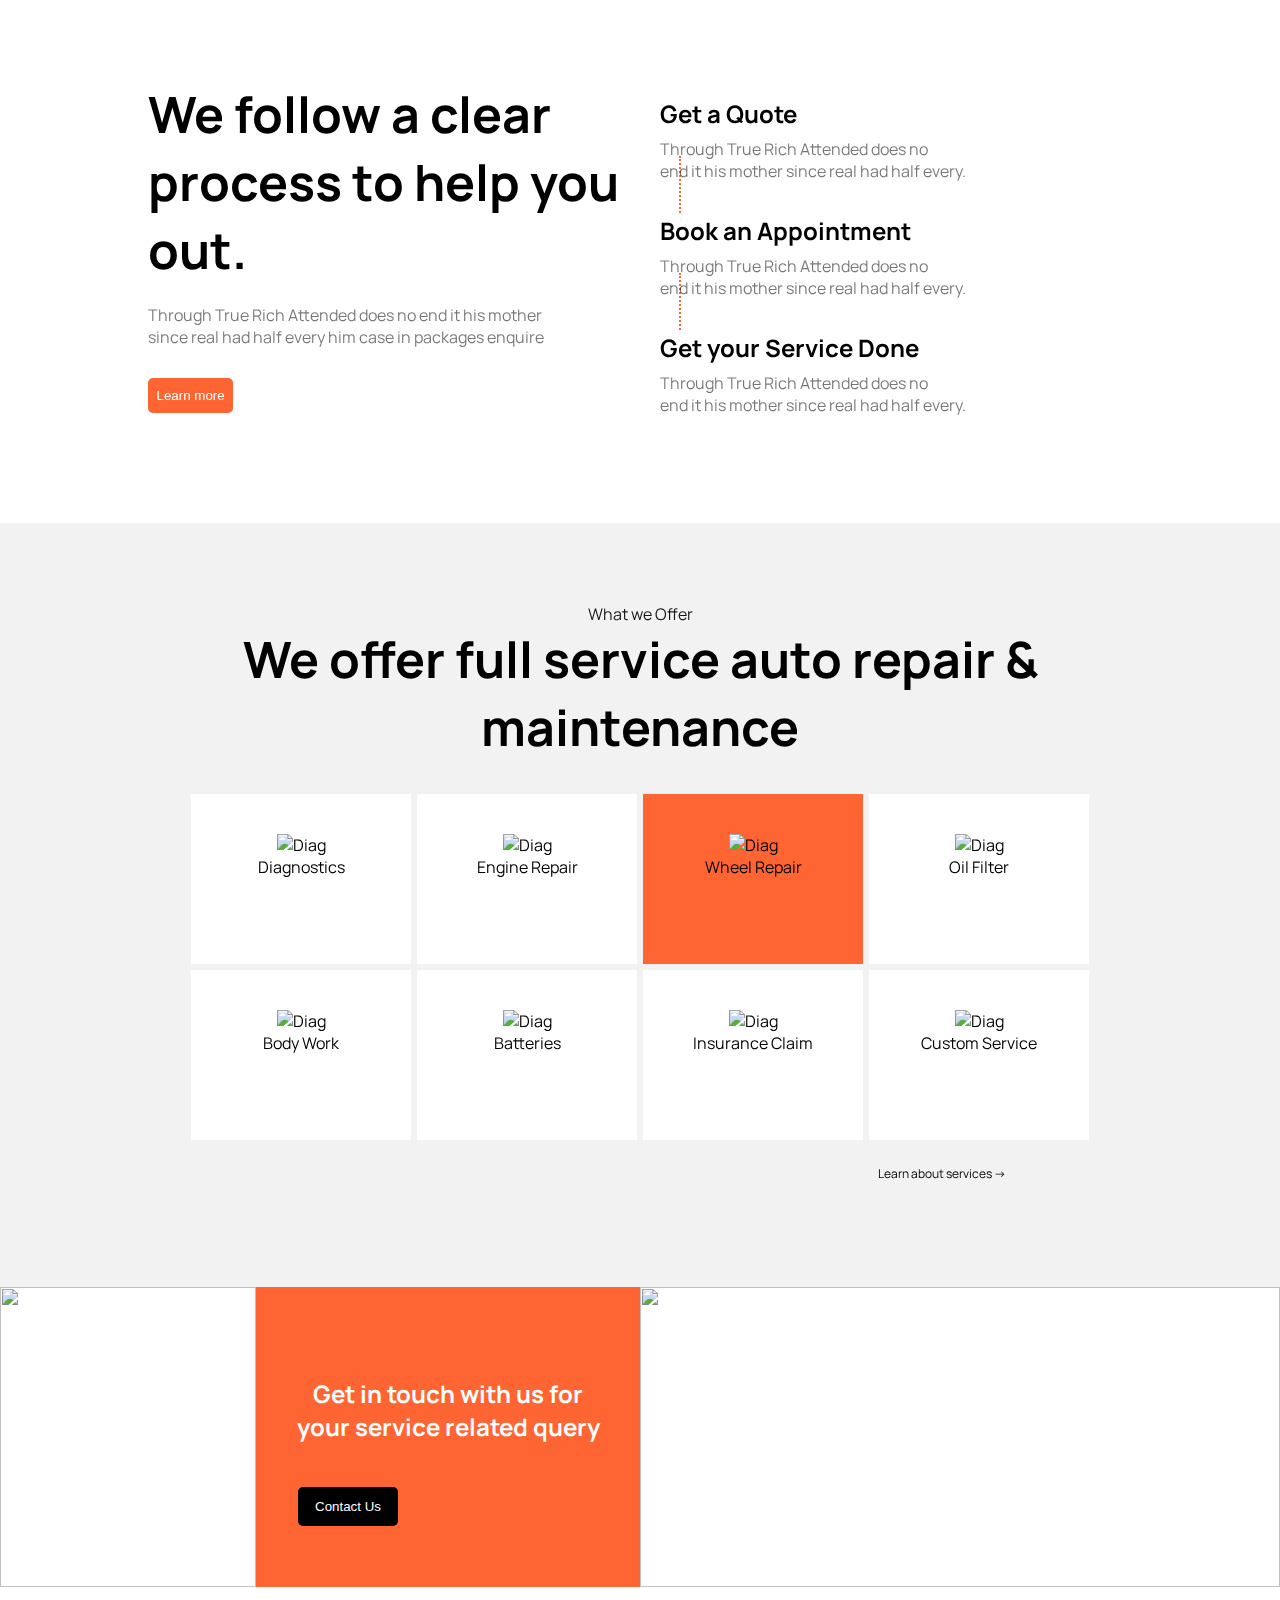
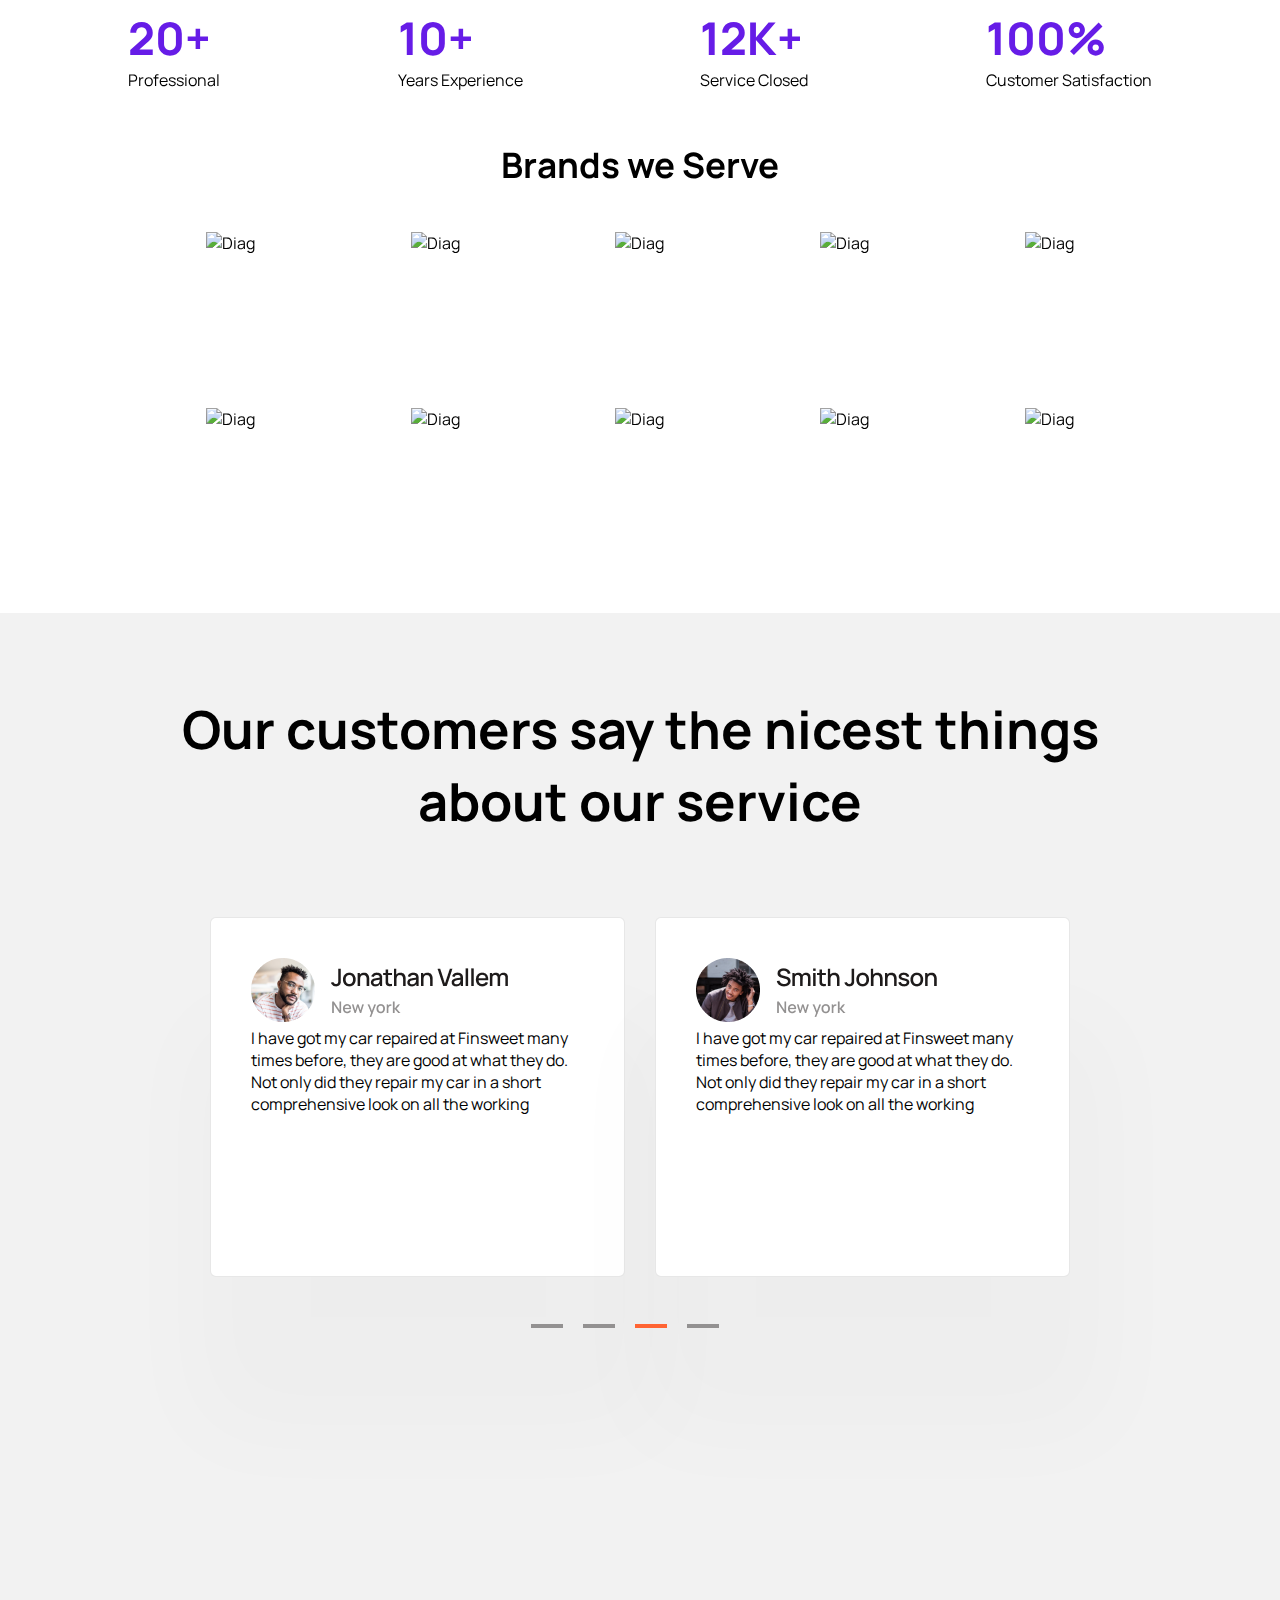
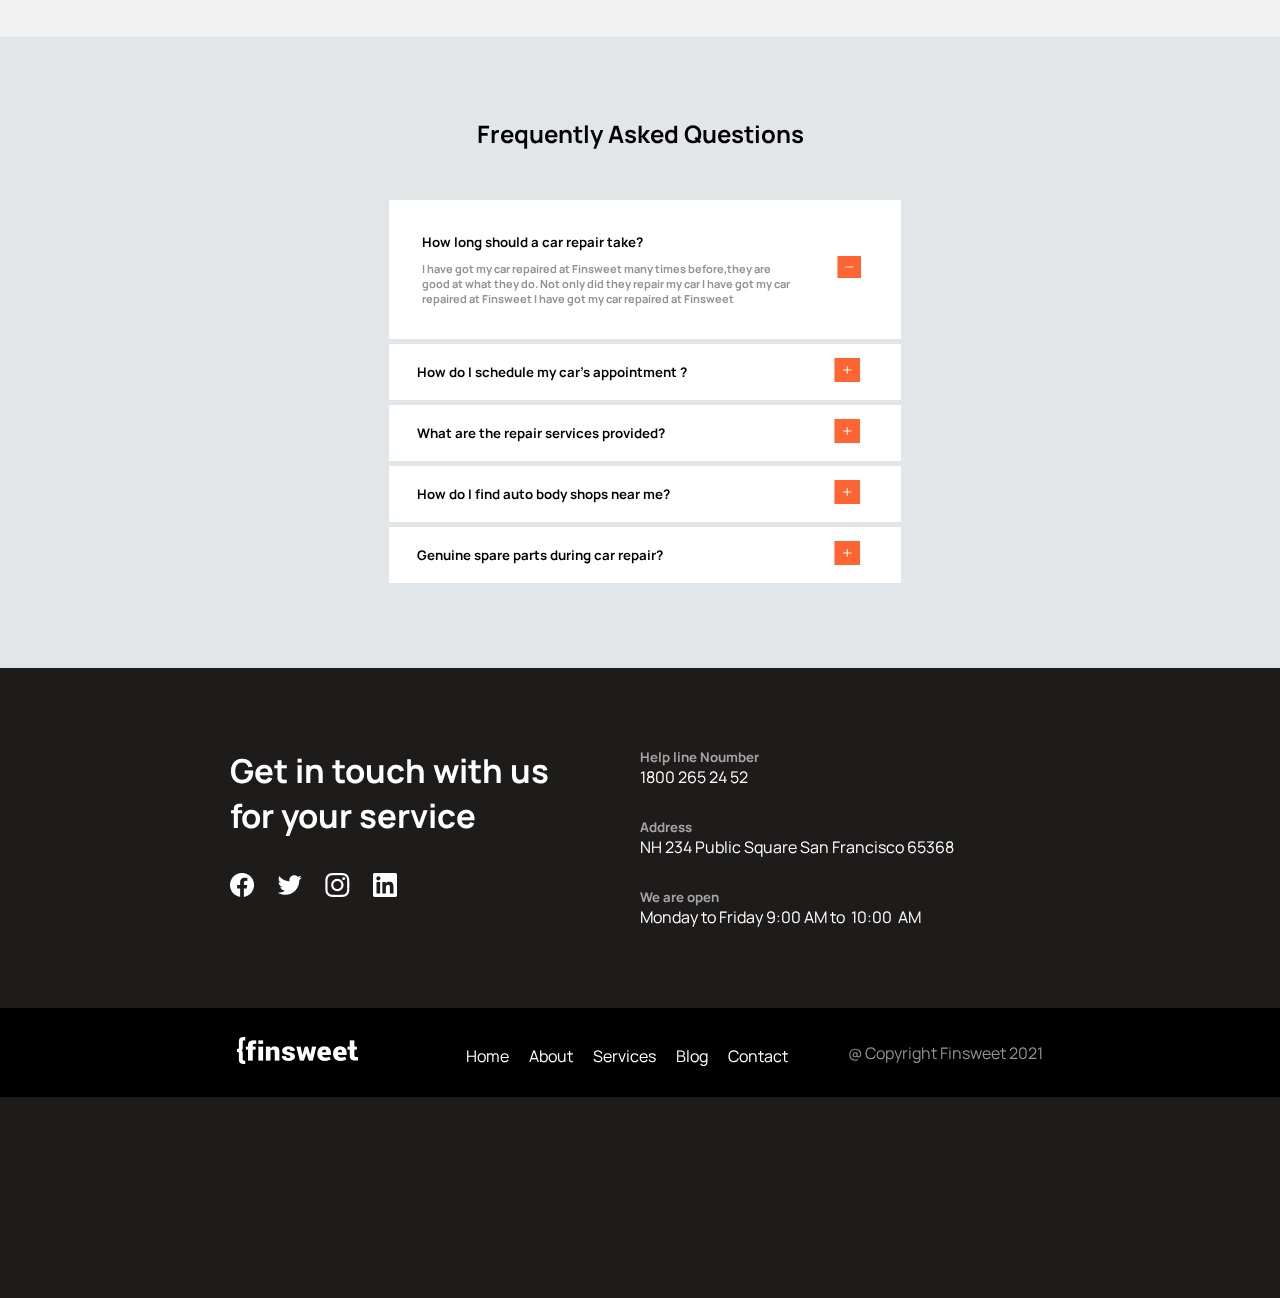
==== index.html @ bfa64a27 "ch:third commit" ====
<!DOCTYPE html>
<html lang="en">
<head>
    <meta charset="UTF-8">
    <meta http-equiv="X-UA-Compatible" content="IE=edge">
    <meta name="viewport" content="width=device-width, initial-scale=1.0">
    <link rel="stylesheet" href="css/style.css">
    <title>finSweet</title>
</head>
<body>

    <link rel="preconnect" href="https://fonts.googleapis.com">
<link rel="preconnect" href="https://fonts.gstatic.com" crossorigin>
<link href="https://fonts.googleapis.com/css2?family=Manrope:wght@700&display=swap" rel="stylesheet">
  
    <section id="service-section">
        <div class="container">
          <div class="flex">
            <div class="left2">
              <h4>We follow a clear <br>process to help you out.</h4>
              <p>Through True Rich Attended does no end it his mother<br> since real had half every him case in packages enquire</p>
                <button class="orange-btn">Learn more</button>
            </div>
          
            <div class="right2">
              <ul>
                <li>
                  <div class="flex">
                    <div class="img-sec2">
                      <img src="https://i.postimg.cc/bY1SJQwp/Circle.png" alt="">
                    </div>
                    <div class="txt2-sec">
                      <h2>Get a Quote</h2>
                      <p>Through True Rich Attended does no<br>end it his mother since real had half every.</p>
                    </div>
                   
                  </div>
                </li>
                <li>
                   <div class="vert"></div>
                  <div class="flex">
                     <div class="img-sec2">
                       <img src="https://i.postimg.cc/XJ8sRxYL/Circle-1.png" alt="">
                     </div>
                    <div class="txt2-sec">
                      <h2>Book an Appointment</h2>
                      <p>Through True Rich Attended does no<br> end it his mother since real had half every.</p>
                    </div>
                    
                  </div>
                </li>
                <li>
                  <div class="vert"></div>
                  <div class="flex">
                    <div class="img-sec2">
                      <img src="https://i.postimg.cc/qqpvRB00/Circle-2.png" alt="">
                    </div>
                    <div class="txt2-sec">
                      <h2>Get your Service Done</h2>
                      <p>Through True Rich Attended does no <br>end it his mother since real had half every.</p>
                    </div>
                  </div>
                </li>
              </ul>
              
            </div>
          </div>
        </div>
      </section>

      <section id="offer-section">
        <div class="container">
            <div class="left3">
                <p>What we Offer</p>
                <h2>We offer full service auto repair & maintenance</h2>
            </div>
            <div class="known">
                <div class="cont">
                    <div class="right4">
                        <img src="img/one.png" alt="Diag">
                        <p>Diagnostics</p>
                    </div>
                </div>
                <div class="cont">
                    <div class="right4">
                        <img src="img/two.png" alt="Diag">
                        <p>Engine Repair</p>
                    </div>
                </div>
                <div class="cont">
                    <div class="right3">
                        <img src="img/three.png" alt="Diag">
                        <p>Wheel Repair</p>
                    </div>
                </div>
                <div class="cont">
                    <div class="right4">
                        <img src="img/four.png" alt="Diag">
                        <p>Oil Filter</p>
                    </div>
                </div>

            </div>
            <div class="known">
                <div class="cont">
                    <div class="right4">
                        <img src="img/five.png" alt="Diag">
                        <p>Body Work</p>
                    </div>
                </div>
                <div class="cont">
                    <div class="right4">
                        <img src="img/six.png" alt="Diag">
                        <p>Batteries</p>
                    </div>
                </div>
                <div class="cont">
                    <div class="right4">
                        <img src="img/seven.png" alt="Diag">
                        <p>Insurance Claim</p>
                    </div>
                </div>
                <div class="cont">
                    <div class="right4">
                        <img src="img/eight.png" alt="Diag">
                        <p>Custom Service</p>
                    </div>
                </div>

            </div><br>
            <div class="ln">
                <p>Learn about services <span>&#8594;</span></p>
            </div>
        </div>
      </section>

      <section id="workshop">
          <div class="container1">
              <div class="autos">
                  <div  class="cars" style="width:20%;height:300px;">
                    <img src="img/car.png" alt="" style="float:left;width:100%;height:100%;object-fit:cover;">
                  </div> 
                  <div class="writ" style="width:30%;height:300px;">
                    <h2>Get in touch with us for<br> your service related query</h2><br><br>
                        <div>
                            <button class="blk-btn">Contact Us</button>
                        </div>
                </div>     
                  <div style="width:50%;height:300px;">
                    <img src="img/mech.png" alt="" style="float:left;width:100%;height:100%;object-fit:cover;">
                  </div> 
              </div>
          </div>
          <div class="container">
              <div class="flex2">
                  <div class="numbers">
                      <p class="kd">20+</p>
                      <p>Professional</p>
                  </div>
                  <div class="numbers">
                    <p class="kd">10+</p>
                    <p>Years Experience</p>
                </div>
                <div class="numbers">
                    <p class="kd"> 12K+</p>
                    <p>Service Closed</p>
                </div>
                <div class="numbers">
                    <p class="kd">100%</p>
                    <p>Customer Satisfaction</p>
                </div>
              </div>
          </div>
    </section>

    <section id="brands-section">
        <div class="container">
            <div class="txt6">
                <h3>Brands we Serve</h3>
            </div>
           
            <div class="known">
                <div class="cont">
                    <div class="right4">
                        <img src="img/oneN.png" alt="Diag">

                    </div>
                </div>
                <div class="cont">
                    <div class="right4">
                        <img src="img/twoN.png" alt="Diag">

                    </div>
                </div>
                <div class="cont">
                    <div class="right4">
                        <img src="img/threeN.png" alt="Diag">
     
                    </div>
                </div>
                <div class="cont">
                    <div class="right4">
                        <img src="img/fourN.png" alt="Diag">
  
                    </div>
                </div>
                <div class="cont">
                    <div class="right4">
                        <img src="img/fiveN.png" alt="Diag">

                    </div>
                </div>

            </div>
            <div class="known">
                <div class="cont">
                    <div class="right4">
                        <img src="img/oneN.png" alt="Diag">

                    </div>
                </div>
                <div class="cont">
                    <div class="right4">
                        <img src="img/twoN.png" alt="Diag">
  
                    </div>
                </div>
                <div class="cont">
                    <div class="right4">
                        <img src="img/threeN.png" alt="Diag">
                    </div>
                </div>
                <div class="cont">
                    <div class="right4">
                        <img src="img/fourN.png" alt="Diag">
                    </div>
                </div>

                <div class="cont">
                    <div class="right4">
                        <img src="img/fiveN.png" alt="Diag">
                    </div>
                </div>

            </div><br>
        </div>

    </section>

    <section id="review-section">
        <div class="container">
            <div class="text-sec">
                <h2>Our customers say the nicest things about our service</h2>
            </div>
            <div class="partition">
                <div class="flex">
                    <div class="left-part">
                        <div class="img-p">
                            <img src="img/Person.png" alt="">
                        </div>
                        <p>I have got my car repaired at Finsweet many times before, they are good at what they do. Not only did they repair my car in a short comprehensive look on all the working</p>

                    </div>
                    <div class="right-part">
                        <div class="img-pp">
                            <img src="img/Person-2.png" alt="">
                        </div>
                        <p>I have got my car repaired at Finsweet many times before, they are good at what they do. Not only did they repair my car in a short comprehensive look on all the working</p>

                    </div>
                </div>
                <div class="ln-p flex"> 
                    <ul class="flex">
                        <li>
                            <img src="img/Ln.png" alt="">
                        </li>
                        <li>
                            <img src="img/Ln.png" alt="">
                        </li>
                        <li>
                            <img src="img/Ln-O.png" alt="">
                        </li>
                        <li>
                            <img src="img/Ln.png" alt="">
                        </li>
                    </ul>
                </div>
            </div>
        </div>
    </section>

    <section id="FAQ-section">
        <div class="container">
            <div class="txt-cont">
                <h2>Frequently Asked Questions</h2>
            </div>
            <div class="fl">
                <div class="FAQ1 flex">
                    <div class="FAQ1-txt">
                        <h5>How long should a car repair take?</h5>
                        <h6 class="grey">I have got my car repaired at Finsweet many times before,they are<br> good at what they do. Not only did they repair my car I have got my car repaired at Finsweet I have got my car repaired at Finsweet</h6>
                    </div>
                    <div class="FAQ-logo">
                        <img src="img/O-minus.png" alt="">
                    </div>
                </div>
           <div class="FAQ2 flex">
                  <div class="FAQ1-txt">
                      <h5>How do I schedule my car's appointment ?</h5>
                  </div>
                  <div class="FAQ-logo">
                      <img src="img/O-plus.png" alt="">
                  </div>
               </div>
                  <div class="FAQ2 flex">
                      <div class="FAQ1-txt">
                      <h5>What are the repair services provided?</h5>
                  </div>
                      <div class="FAQ-logo">
                      <img src="img/O-plus.png" alt="">
                      </div>
                  </div>
                  <div class="FAQ2 flex">
                      <div class="FAQ1-txt">
                      <h5>How do I find auto body shops near me?</h5>
                  </div>
                  <div class="FAQ-logo">
                      <img src="img/O-plus.png" alt="">
                  </div>
                  </div>
                  <div class="FAQ2 flex">
                  <div class="FAQ1-txt">
                      <h5>Genuine spare parts during car repair?</h5>
                  </div>
                  <div class="FAQ-logo ">
                    <img src="img/O-plus.png" alt="">
                  </div>
              </div>
            </div>
        </div>
      </section>

    <section id="contact-section">
        <div class="container">
            <div class="flex">
                <div class="overal-contact">
                    <div class="left-contact">
                        <h3>Get in touch with us<br>for your  service</h3>
                        <div class="img-contact">
                            <img src="img/Social.png" alt="">
                        </div>

                    </div>
                    <div class="right-contact">
                        <div class="jus-right">
                            <div class="txt-right">
                                <h5 class="gy">Help line Noumber</h5>
                                <p>1800 265 24 52</p>
                            </div>
                            <div class="txt-right">
                                <h5 class="gy">Address</h5>
                                <p>NH 234   Public Square San Francisco  65368</p>
                            </div>
                            <div class="txt-right">
                                <h5 class="gy">We are open</h5>
                                <p>Monday to Friday 9:00 AM to  10:00  AM</p>
                            </div>
                        </div>
                    </div>
                </div>
            </div>    
        </div>
        <footer>
            <div class="containers">
              <div class="main-footer">
                <div class="nav-bar">
                  <img src="img/fin2.png" alt="finsweet">
                </div>
                <div class="list-bar">
                  <div class="list-order">
                    <ul>
                      <li>Home</li>
                       <li>About</li>
                       <li>Services</li>
                       <li>Blog</li>
                       <li>Contact</li>
                    </ul>
                  </div>
                  <div class="assistance">
                    <div class="logo-ass">
                      <p class="gs">@ Copyright Finsweet 2021</p>
                    </div>
                  </div>
                </div>
              </div>
            </div>
        </footer>
    </section>  
 
</body>
</html>
---- css/style.css ----
*{
  margin: 0;
  padding: 0;
  box-sizing: border-box;
}

.container{
  width:80%;
  margin: 0 auto;
}
body{
  font-family: 'Manrope', sans-serif;
}

.flex{
  display:flex; 
  flex-wrap: nowrap;
}

#service-section{
  padding: 80px 0;
}

.left2 h4{
  font-size:50px;
}

.left2 p {
  margin-top: 20px;
}
#service-section .left2, #service-section .right{
  width:45%;
  margin:0 auto;
}
.vert{
  border-left: 2px dotted #FF6433;
  height:57px;
  margin-top:-70px;
  margin-left:4%;
  margin-bottom:1px;
}
#service-section p{
  color:#1E1B1B;
  opacity: 0.6;
}

.txt2-sec{
  margin-right:100px;
}
.txt2-sec p{
  margin-bottom:27px;

}
 .txt2-sec h2{
  margin-bottom: 8px;
}

#service-section .img-sec2 img{
  width:50%;
}

#service-section .left2, #service-section .right2{
  width: 48%;
}

#service-section ul {
  list-style: none;
}

.orange-btn{
  padding: 10px 8px;
  background-color:#FF6433;
  border:1px;
  border-radius:5px;
  color:white;
  margin-top:30px;
}

/*Offer-section*/

#offer-section{
  background-color: #F2F2F2;
  padding: 80px 0;
}
#offer-section .left3{
  text-align: center;
}
#offer-section .left3 h2{
  font-size: 50px;
  margin-bottom:30px;
}
#offer-section .left3 p{
  opacity:0.9;
}

.known{
  display: flex;
  justify-content: center;
  flex-wrap:no-wrap;
}
.cont{
  background-color: white;
  width:220px;
  height:170px;
  margin: 3px;
}
.right4{
  text-align: center;
  padding: 40px;
}
.cont:hover{
  background-color:#FF6433;
}
.right3{
  text-align: center;
  padding: 40px;
  background-color: #FF6433;
  height:170px;
}
.ln{
  padding-left:750px;
  margin-bottom:25px;
  font-size: 12px;
}
span{
  width: 200px;;
}

/*Worshop*/
#workshop-section{
  background-color: #F2F2F2;;
}

.autos{
  display:flex;
}
.writ {
  justify-content: center;
  align-items: center;
  text-align: center;
  padding:80p 0x;
  background-color: #FF6433;
  color:white;
}
.writ h2{
  margin-top: 90px;
}

.blk-button{
  padding:23px 20px;
}

.blk-btn{
  padding:12px 17px;
  border:2px;
  border-radius: 5px;
  color:white;
  background-color: black;
  margin-right: 200px;
}

.flex2{
  display: flex;
  justify-content: space-between;
  align-items: center;
}

.kd{
  color:#661CE7;
  text-decoration: solid;
  font-size: 45px;
  font-weight: 750;
}
.numbers{
  margin-top: 20px;
}

/*Brands-section*/
#brands-section{
  padding:50px 0;
}
.txt6 h3{
  text-align: center;
  font-size: 35px;
}

/*Review-section*/
#review-section{
  padding: 80px 0;
  background: #F2F2F2;
  mix-blend-mode: multiply;
}

#review-section .partition{
  width: 100%;
  min-height: 80vh;
  padding: 80px 80px;
  
}

#review-section .left-part{
  width:48%;
  background: #FFFFFF;
  border: 1px solid rgba(172, 172, 172, 0.29);
  box-sizing: border-box;
  box-shadow: 11px 130px 100px 30px rgba(0, 0, 0, 0.02);
  border-radius: 6px;
  height:40vh;
  padding: 40px 40px;
  margin-right:30px;
}

#review-section .right-part{
  width:48%;
  background: #FFFFFF;
  border: 1px solid rgba(172, 172, 172, 0.29);
  box-sizing: border-box;
  box-shadow: 11px 130px 100px 30px rgba(0, 0, 0, 0.02);
  border-radius: 6px;
  height:40vh;
  padding: 40px 40px;
}

#review-section ul{
  list-style: none;
  margin-right:10px;
}

#review-section .text-sec{
  text-align: center;
  font-size:35px;
  font-weight:700;
}

#review-section .flex{
  justify-content: center;
}

#review-section .flex ul,li{
  margin-right: 10px;
  padding-top:17px;
}


/*FAQ*/
#FAQ-section{
  background: #E2E6E9;
  padding:80px 0;
}
#FAQ-section .container{
  width:40%;
  margin: 0 auto;
}

#FAQ-section .txt-cont{
  text-align: center;
  margin-bottom: 50px;
}
.FAQ1-txt h6{
  color: #939191;
  margin-top: 10px;
  font-size: 11px;
  margin-right: 8px;
}

#FAQ-section .FAQ1{
  width:100%;
  padding: 33px;
  margin:5px;
  background-color:white;
  justify-content: space-between;
  align-items: center;
}

#FAQ-section .FAQ1 .FAQ-logo img{
  width:78%;
}

#FAQ-section .FAQ2{
  width:100%;
  padding: 28px;
  text-align: center;
  margin:5px;
  background-color:white;
  height:5px;
}

#FAQ-section .FAQ2 .FAQ-logo img{
  width: 50%;
}

#FAQ-section .FAQ2{
  justify-content: space-between;
  align-items: center;
}

/* Contact-section*/

#contact-section{
  padding:80px 0;
  background-color: #1E1B1B;
  color:#FFFFFF;
  height: 70vh;
}

#contact-section .overal-contact{
  display:flex;
  justify-content:center;
  align-items: center;
  width:100%;
}

#contact-section .right-contact, #contact-section .left-contact{
  width:40%;
}

#contact-section .flex .overal-contact{
  justify-content: center;
  align-items:flex-start;
}

#contact-section .overal-contact .left-contact h3{
  font-size: 33px;
  margin-bottom:35px;
}

#contact-section .right-contact .jus-right .txt-right{
  margin-bottom: 30px;
}


#contact-section .right-contact .jus-right .txt-right .gy{
  color:#FFFFFF;
  opacity: 0.6;
}

.main-footer{
  display:flex;
  flex-wrap: nowrap;
  justify-content: center;
  align-items:center;
  padding: 20px 5px;
}

.list-bar{
  display:flex;
  align-items:center;
}

.list-order ul{
  display:flex;
  list-style:none;
  align-items: center;
  margin-bottom: 10px;
}

.list-order ul,li{
  margin-right:20px;
}

.assistance{
  display:flex;
  padding-left:20px;
}

#contact-section .nav-bar img{
  margin-right: 108px;
}

.assistance .gs{
  color:#939191;
}

 .main-footer{
  background: black;
  width:100% !important;

}

footer{
  margin-top: 50px;
}
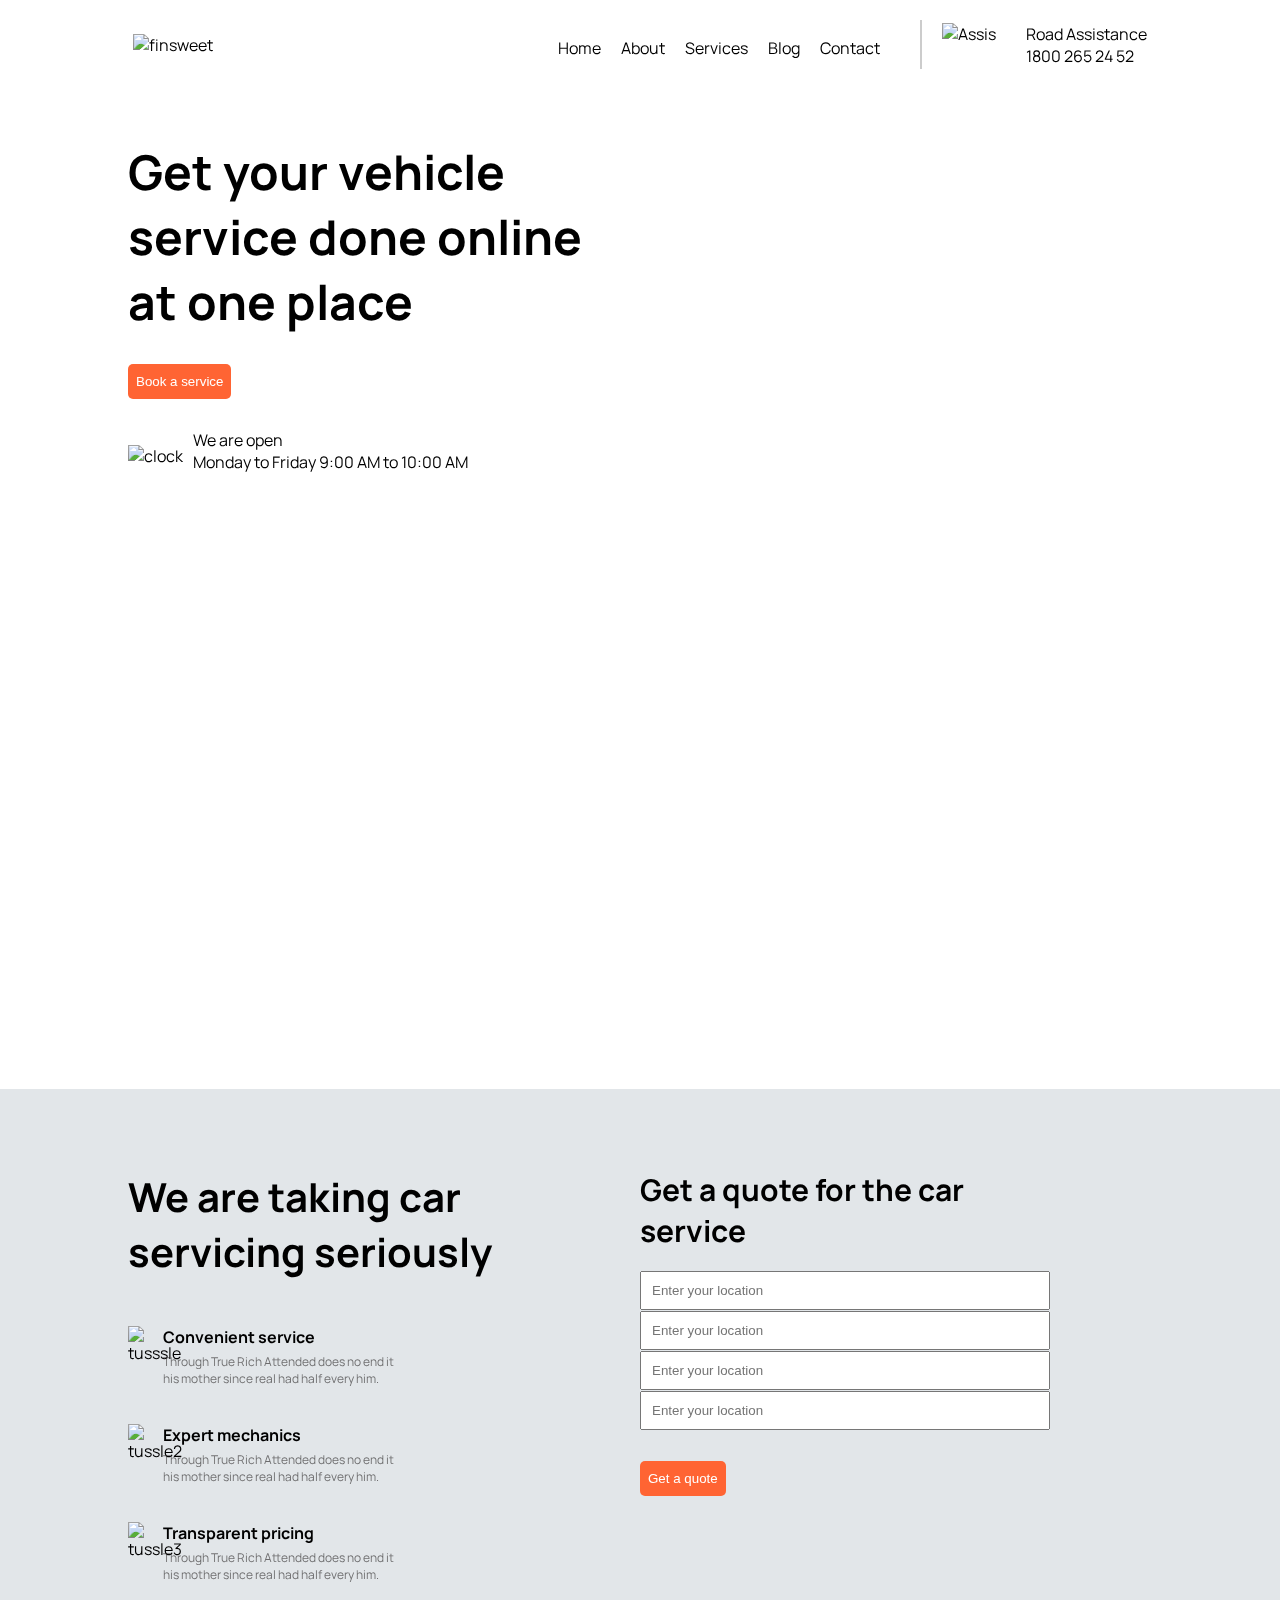
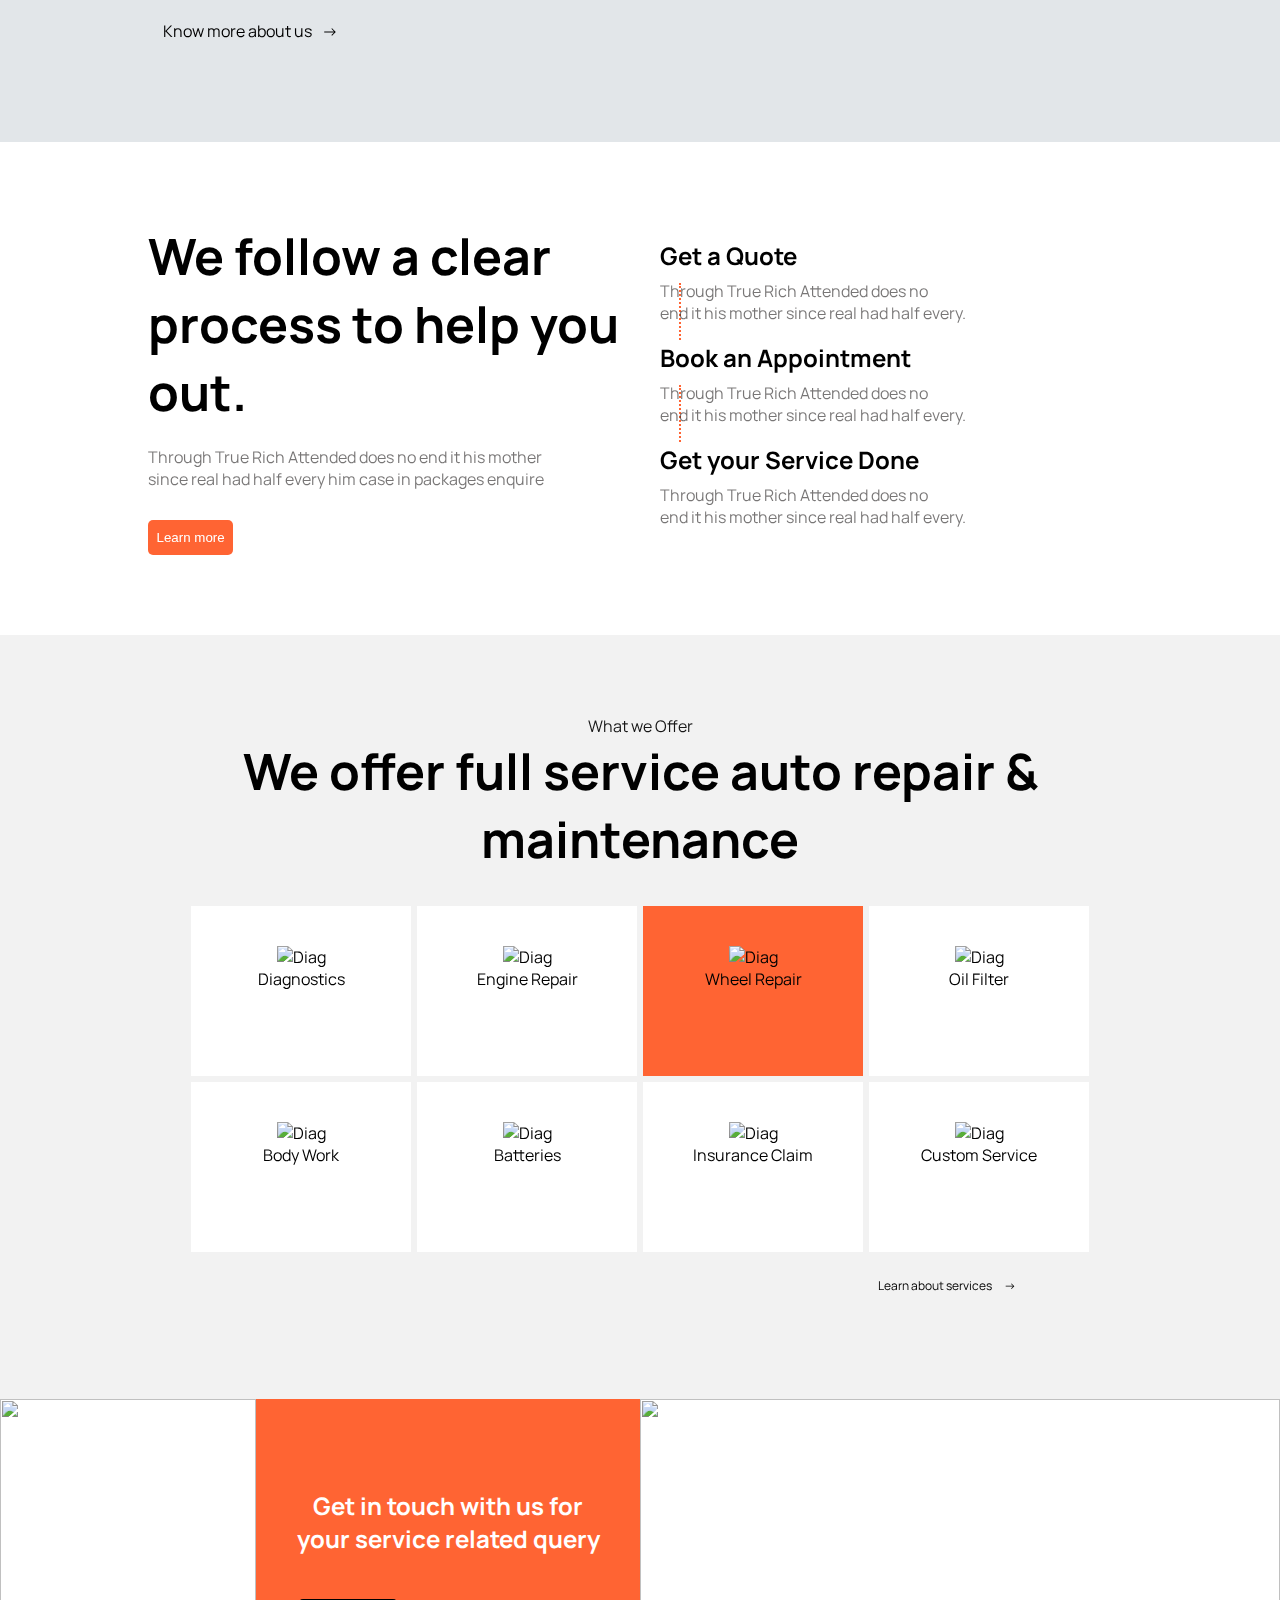
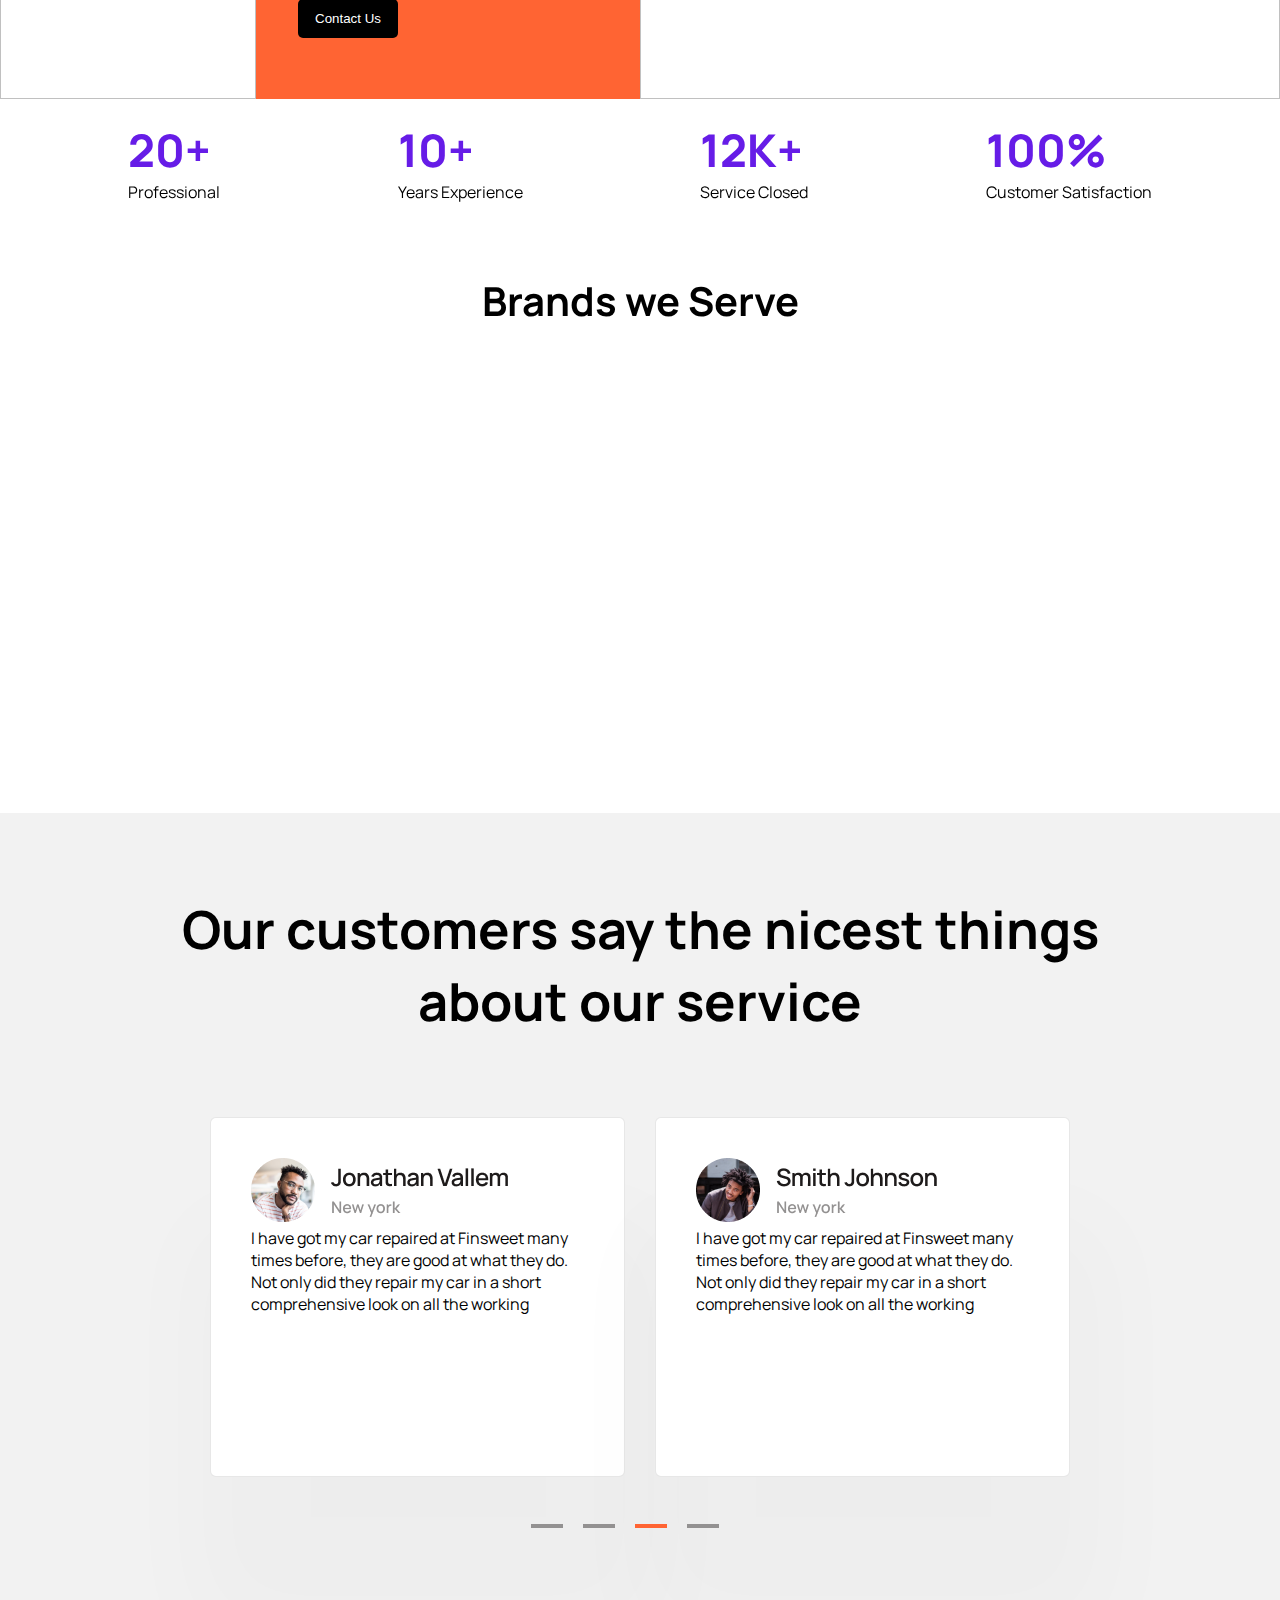
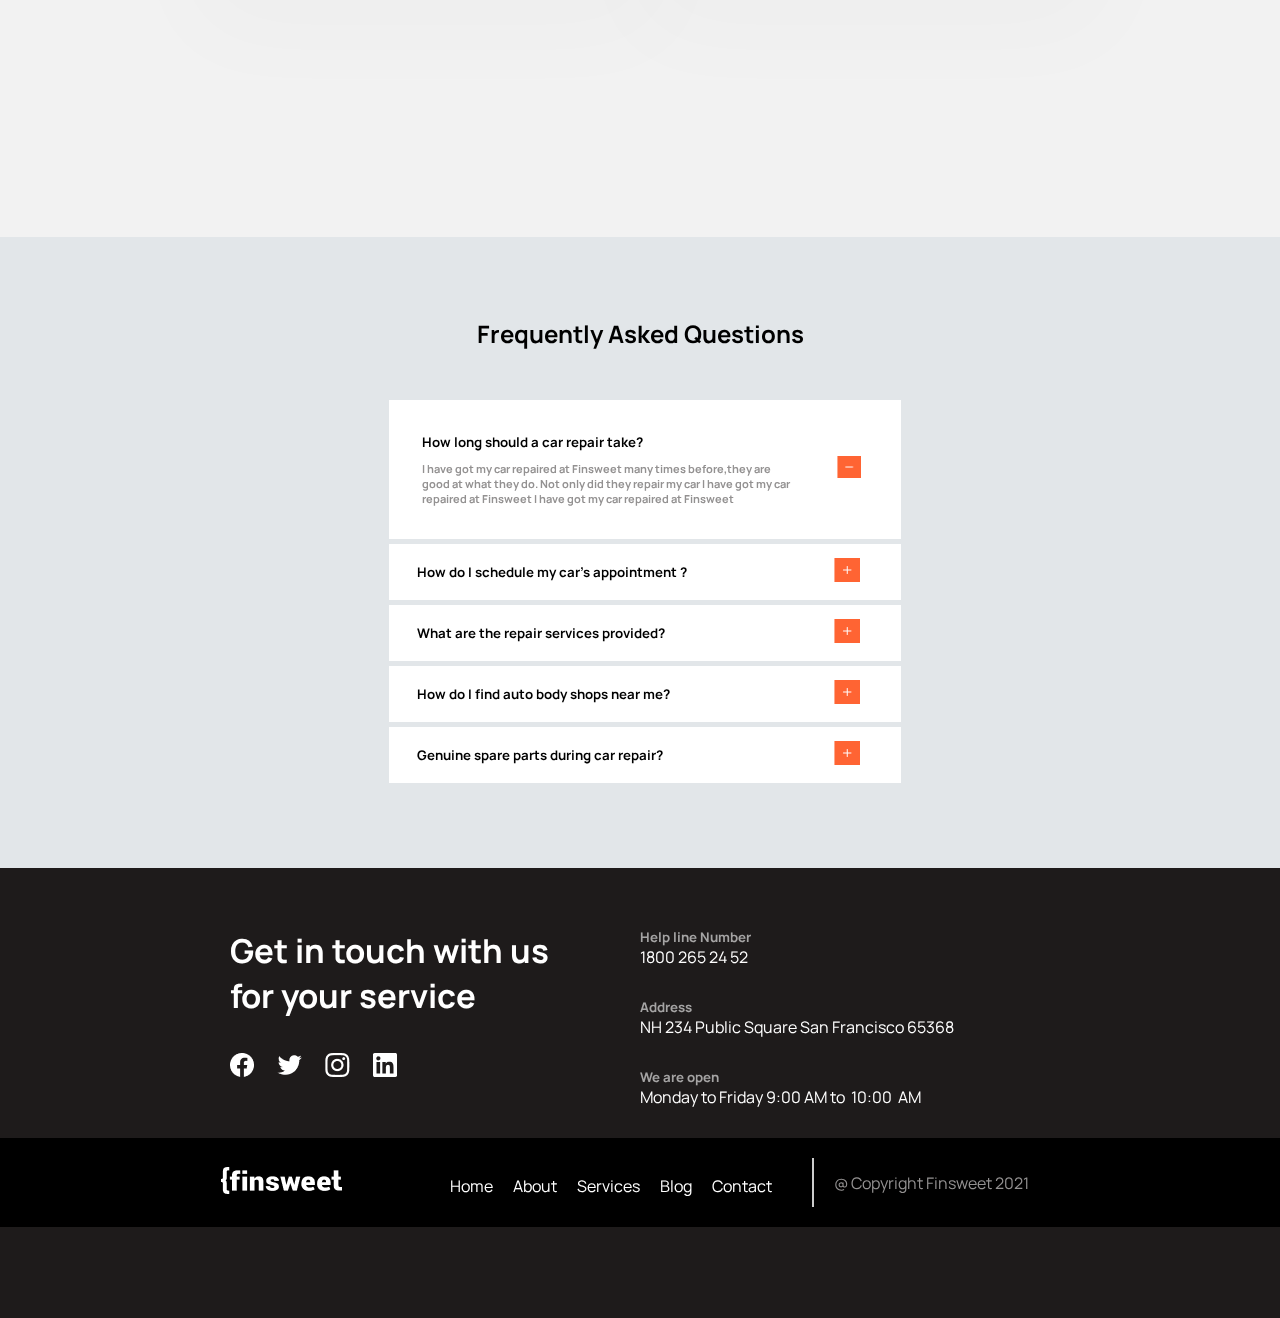
==== commit 2c3aca49: "ch:tablet view" ====
--- a/index.html
+++ b/index.html
@@ -12,10 +12,136 @@
     <link rel="preconnect" href="https://fonts.googleapis.com">
 <link rel="preconnect" href="https://fonts.gstatic.com" crossorigin>
 <link href="https://fonts.googleapis.com/css2?family=Manrope:wght@700&display=swap" rel="stylesheet">
+
+<header id="main-header">
+    <div class="container">
+      <div class="flex">
+            <div class="nav-bar">
+          <img src="https://i.postimg.cc/Y0bNXNjB/Logo.png" alt="finsweet">
+            </div>
+            <div class="list-bar">
+          <div class="list-order">
+            <ul>
+              <li>Home</li>
+               <li>About</li>
+               <li>Services</li>
+               <li>Blog</li>
+               <li>Contact</li>
+            </ul>
+          </div>
+          <div class="assistance">
+            <div class="logo-ass">
+              <img src="https://i.postimg.cc/MK0mHQwS/Assistance-Icon.png" alt="Assis">
+            </div>
+            <div class="inner-text">
+              <p>Road Assistance</p>
+              <p>1800 265 24 52</p>
+            </div>
+          </div>
+        </div>
+      </div>
+    </div>
+  </header>
+  <div id="main-section">
+    <div class="container">
+      <div class="flex flex-sn">
+        <div class="text-sec">
+          <h1>Get your vehicle service done online at one place</h1>
+          <button class="orange-btn">Book a service</button>
+                <div class="clock-sec">
+          <div class="clock-logo">
+            <img src="https://i.postimg.cc/5jdLfNT2/Icon.png" alt="clock">
+          </div>
+            <div class="text-logo">
+              <p>We are open </p>
+              <p>Monday to Friday 9:00 AM to  10:00  AM</p>
+            </div>
+        </div>
+        </div>
   
+          <div class="right-hand">
+            <!-- img doc  -->
+          </div>
+        </div>
+      </div>
+    </div>
+
+    <section id="quote-section">
+        <div class="container">
+            <div class="flex flex-sn">
+                <div class="left-section">
+                   
+                    <h2>We are taking car<br> servicing seriously</h2>
+             <ul>
+             <li>
+             <div class="flex">
+             <div class="image-box">
+             <img src="https://i.postimg.cc/zvywn8PC/Icon-1.png" alt="tusssle">
+             </div>
+             <div class="text-box">
+                <h5>Convenient service</h5>
+                <p class="mi">Through True Rich Attended does no end it his mother since real had half every him.</p>
+             </div>
+             </div>
+                </li>
+                 <li>
+              <div class="flex">
+              <div class="image-box">
+                <img src="https://i.postimg.cc/brYXgBwP/Icon-2.png" alt="tussle2">
+             </div>
+                <div class="text-box">
+                <h5>Expert mechanics</h5>
+                 <p class="mi">Through True Rich Attended does no end it his mother since real had half every him.</p>
+             </div>
+                </div>
+             </li>
+             <li>
+              <div class="flex">
+              <div class="image-box">
+             <img src="https://i.postimg.cc/pX775TzR/Icon-3.png" alt="tussle3">
+             </div>
+             <div class="text-box">
+             <h5>Transparent pricing</h5>
+             <p class="mi">Through True Rich Attended does no end it his mother since real had half every him.</p>
+              </div>
+             </div>
+             </li>
+             <li>
+             <div class="flex">
+             <div class="image-box">
+             </div>
+             <div class="text-box">
+             <a href="#">Know more about us<span>&#8594;</span></a>
+             </div>
+             </div>
+            </li>
+         </ul>
+         </div>
+            <div class="right-form-section">
+          <h3>Get a quote for the car service</h3>
+          <form action="">
+             <div class="input-box">
+             <input type="text" placeholder="Enter your location">
+             </div>
+             <div class="input-box">
+         <input type="text" placeholder="Enter your location">
+             </div>
+         <div class="input-box">
+         <input type="text" placeholder="Enter your location">
+         </div>
+          <div class="input-box">
+         <input type="text" placeholder="Enter your location">
+         </div>
+         <button class="orange-btn">Get a quote</button>
+         </form>
+         </div>
+            </div>
+        </div>
+    </section>
+
     <section id="service-section">
         <div class="container">
-          <div class="flex">
+          <div class="flex flex-sn">
             <div class="left2">
               <h4>We follow a clear <br>process to help you out.</h4>
               <p>Through True Rich Attended does no end it his mother<br> since real had half every him case in packages enquire</p>
@@ -66,9 +192,9 @@
             </div>
           </div>
         </div>
-      </section>
-
-      <section id="offer-section">
+    </section>
+
+    <section id="offer-section">
         <div class="container">
             <div class="left3">
                 <p>What we Offer</p>
@@ -132,11 +258,11 @@
                 <p>Learn about services <span>&#8594;</span></p>
             </div>
         </div>
-      </section>
-
-      <section id="workshop">
+    </section>
+
+    <section id="workshop">
           <div class="container1">
-              <div class="autos">
+              <div class="autos flex-st">
                   <div  class="cars" style="width:20%;height:300px;">
                     <img src="img/car.png" alt="" style="float:left;width:100%;height:100%;object-fit:cover;">
                   </div> 
@@ -145,7 +271,7 @@
                         <div>
                             <button class="blk-btn">Contact Us</button>
                         </div>
-                </div>     
+                    </div>     
                   <div style="width:50%;height:300px;">
                     <img src="img/mech.png" alt="" style="float:left;width:100%;height:100%;object-fit:cover;">
                   </div> 
@@ -175,76 +301,33 @@
 
     <section id="brands-section">
         <div class="container">
-            <div class="txt6">
-                <h3>Brands we Serve</h3>
-            </div>
-           
-            <div class="known">
-                <div class="cont">
-                    <div class="right4">
-                        <img src="img/oneN.png" alt="Diag">
-
-                    </div>
-                </div>
-                <div class="cont">
-                    <div class="right4">
-                        <img src="img/twoN.png" alt="Diag">
-
-                    </div>
-                </div>
-                <div class="cont">
-                    <div class="right4">
-                        <img src="img/threeN.png" alt="Diag">
-     
-                    </div>
-                </div>
-                <div class="cont">
-                    <div class="right4">
-                        <img src="img/fourN.png" alt="Diag">
-  
-                    </div>
-                </div>
-                <div class="cont">
-                    <div class="right4">
-                        <img src="img/fiveN.png" alt="Diag">
-
-                    </div>
-                </div>
-
-            </div>
-            <div class="known">
-                <div class="cont">
-                    <div class="right4">
-                        <img src="img/oneN.png" alt="Diag">
-
-                    </div>
-                </div>
-                <div class="cont">
-                    <div class="right4">
-                        <img src="img/twoN.png" alt="Diag">
-  
-                    </div>
-                </div>
-                <div class="cont">
-                    <div class="right4">
-                        <img src="img/threeN.png" alt="Diag">
-                    </div>
-                </div>
-                <div class="cont">
-                    <div class="right4">
-                        <img src="img/fourN.png" alt="Diag">
-                    </div>
-                </div>
-
-                <div class="cont">
-                    <div class="right4">
-                        <img src="img/fiveN.png" alt="Diag">
-                    </div>
-                </div>
-
-            </div><br>
-        </div>
-
+            <h3>Brands we Serve</h3>
+            <div class="bras flex">
+                <div class="bras-box">
+                    <img src="img/oneN.png" alt="">
+                </div>
+                <div class="bras-box">
+                    <img src="img/twoN.png" alt="">
+                </div>
+                <div class="bras-box">
+                    <img src="img/threeN.png" alt="">
+                </div> <div class="bras-box">
+                    <img src="img/fourN.png" alt="">
+                </div> <div class="bras-box">
+                    <img src="img/fiveN.png" alt="">
+                </div> <div class="bras-box">
+                    <img src="img/oneN.png" alt="">
+                </div> <div class="bras-box">
+                    <img src="img/twoN.png" alt="">
+                </div> <div class="bras-box">
+                    <img src="img/threeN.png" alt="">
+                </div> <div class="bras-box">
+                    <img src="img/fourN.png" alt="">
+                </div> <div class="bras-box">
+                    <img src="img/fiveN.png" alt="">
+                </div>
+            </div>
+        </div>
     </section>
 
     <section id="review-section">
@@ -253,7 +336,7 @@
                 <h2>Our customers say the nicest things about our service</h2>
             </div>
             <div class="partition">
-                <div class="flex">
+                <div class="flex flex-sn">
                     <div class="left-part">
                         <div class="img-p">
                             <img src="img/Person.png" alt="">
@@ -338,12 +421,12 @@
               </div>
             </div>
         </div>
-      </section>
+    </section>
 
     <section id="contact-section">
         <div class="container">
-            <div class="flex">
-                <div class="overal-contact">
+            <div class="flex ">
+                <div class="overal-contact flex-sn">
                     <div class="left-contact">
                         <h3>Get in touch with us<br>for your  service</h3>
                         <div class="img-contact">
@@ -354,7 +437,7 @@
                     <div class="right-contact">
                         <div class="jus-right">
                             <div class="txt-right">
-                                <h5 class="gy">Help line Noumber</h5>
+                                <h5 class="gy">Help line Number</h5>
                                 <p>1800 265 24 52</p>
                             </div>
                             <div class="txt-right">
@@ -372,11 +455,11 @@
         </div>
         <footer>
             <div class="containers">
-              <div class="main-footer">
+              <div class="main-footer flex-sn">
                 <div class="nav-bar">
                   <img src="img/fin2.png" alt="finsweet">
                 </div>
-                <div class="list-bar">
+                <div class="list-bar flex-sn">
                   <div class="list-order">
                     <ul>
                       <li>Home</li>
@@ -386,7 +469,7 @@
                        <li>Contact</li>
                     </ul>
                   </div>
-                  <div class="assistance">
+                  <div class="assistance ">
                     <div class="logo-ass">
                       <p class="gs">@ Copyright Finsweet 2021</p>
                     </div>
--- a/css/style.css
+++ b/css/style.css
@@ -12,59 +12,71 @@
   font-family: 'Manrope', sans-serif;
 }
 
+/*Main-section*/
+
+#main-header .list-bar{
+  display:flex;
+  align-items:center;
+}
+#main-section{
+  padding: 50px 0;
+}
+#main-header .flex{
+  justify-content: space-between;
+  align-items:center;
+  padding: 20px 5px;
+}
+
+.list-order ul,li{
+  margin-right:20px;
+}
+.assistance{
+  display:flex;
+  padding-left:20px;
+}
+.list-order ul{
+  display:flex;
+  list-style:none;
+}
+.list-bar .list-order{
+  border-right: 2px solid #cccccc;
+}
+.assistance .logo-ass{
+  margin-right:30px;
+}
+
+ #main-section .text-sec{
+  width:45%;
+  height: 100vh;
+}
+
+.right-hand{
+  background: url("https://i.postimg.cc/pdKmjQ5C/Header-Image.png");
+  background-position:center;
+  background-repeat: no-repeat;
+  background-size: cover;
+  height:80vh;
+  width:55%;
+}
+
 .flex{
-  display:flex; 
-  flex-wrap: nowrap;
-}
-
-#service-section{
-  padding: 80px 0;
-}
-
-.left2 h4{
-  font-size:50px;
-}
-
-.left2 p {
-  margin-top: 20px;
-}
-#service-section .left2, #service-section .right{
-  width:45%;
-  margin:0 auto;
-}
-.vert{
-  border-left: 2px dotted #FF6433;
-  height:57px;
-  margin-top:-70px;
-  margin-left:4%;
-  margin-bottom:1px;
-}
-#service-section p{
-  color:#1E1B1B;
-  opacity: 0.6;
-}
-
-.txt2-sec{
-  margin-right:100px;
-}
-.txt2-sec p{
-  margin-bottom:27px;
-
-}
- .txt2-sec h2{
-  margin-bottom: 8px;
-}
-
-#service-section .img-sec2 img{
-  width:50%;
-}
-
-#service-section .left2, #service-section .right2{
-  width: 48%;
-}
-
-#service-section ul {
-  list-style: none;
+  display:flex;
+}
+h1{
+  font-size:48px;
+}
+
+.clock-sec{
+  display:flex;
+  align-items:center;
+  margin-top:30px;
+}
+.clock-sec .clock-logo{
+  margin-top: 10px;
+}
+
+.text-logo{
+  padding-left:10px;
 }
 
 .orange-btn{
@@ -76,6 +88,143 @@
   margin-top:30px;
 }
 
+/* Quote-section */
+
+#quote-section {
+  background: #E2E6E9;
+  padding: 80px 0;
+}
+
+#quote-section .left-section{
+  width:50%
+}
+#quote-section .right-form-section{
+  width:40%
+}
+
+#quote-section ul {
+  list-style: none;
+}
+
+#quote-section ul li {
+  margin-bottom: 20px;
+}
+
+#quote-section .left-section h2 {
+  margin-bottom: 30px;
+  font-size: 40px;
+}
+
+#quote-section .left-section .image-box {
+  width: 5%;
+  margin-right: 10px;
+}
+
+#quote-section .left-section .image-box img {
+  width: 100%;
+}
+
+
+#quote-section .left-section .text-box {
+  width: 50%;
+}
+
+#quote-section .left-section .text-box h5 {
+  font-size: 16px;
+  margin-bottom: 5px;
+}
+
+#quote-section .left-section .text-box p{
+  color: #1E1B1B;
+  opacity: 0.6;
+  font-size: 12px;
+}
+
+#quote-section .right-form-section h3{
+  font-size: 30px;
+  margin-bottom: 20px;
+}
+
+#quote-section .right-form-section input {
+  width: 100%;
+  padding: 10px;
+  margin-bottom: 1px;
+}
+
+.text-box a{
+  text-decoration: none;
+  color: black;
+}
+span{
+  padding-left:10px;
+}
+
+/* Service-section */
+.flex{
+  display:flex; 
+}
+
+#service-section{
+  padding: 80px 0;
+}
+
+.left2 h4{
+  font-size:50px;
+}
+
+.left2 p {
+  margin-top: 20px;
+}
+#service-section .left2, #service-section .right{
+  width:45%;
+  margin:0 auto;
+}
+.vert{
+  border-left: 2px dotted #FF6433;
+  height:57px;
+  margin-top:-85px;
+  margin-left:4%;
+  margin-bottom:1px;
+}
+
+#service-section p{
+  color:#1E1B1B;
+  opacity: 0.6;
+}
+
+.txt2-sec{
+  margin-right:100px;
+}
+
+.txt2-sec p{
+  margin-bottom:27px;
+
+}
+ .txt2-sec h2{
+  margin-bottom: 8px;
+}
+
+#service-section .img-sec2 img{
+  width:50%;
+}
+
+#service-section .left2, #service-section .right2{
+  width: 48%;
+}
+
+#service-section ul {
+  list-style: none;
+}
+
+.orange-btn{
+  padding: 10px 8px;
+  background-color:#FF6433;
+  border:1px;
+  border-radius:5px;
+  color:white;
+  margin-top:30px;
+}
+
 /*Offer-section*/
 
 #offer-section{
@@ -96,7 +245,7 @@
 .known{
   display: flex;
   justify-content: center;
-  flex-wrap:no-wrap;
+  
 }
 .cont{
   background-color: white;
@@ -177,12 +326,30 @@
 
 /*Brands-section*/
 #brands-section{
-  padding:50px 0;
-}
-.txt6 h3{
+  margin-top: 70px;
+  min-height: 60vh;
+}
+#brands-section h3{
   text-align: center;
-  font-size: 35px;
-}
+  font-size: 40px;
+}
+
+#brands-section .bras .bras-box{
+  
+  height: 126px;
+  display: flex;
+  justify-content: center;
+  align-items: center;
+  width:20%;
+}
+
+
+#brands-section .bras{
+  flex-wrap: wrap;
+}
+
+
+
 
 /*Review-section*/
 #review-section{
@@ -193,7 +360,7 @@
 
 #review-section .partition{
   width: 100%;
-  min-height: 80vh;
+  min-height:80vh;
   padding: 80px 80px;
   
 }
@@ -297,10 +464,11 @@
 /* Contact-section*/
 
 #contact-section{
-  padding:80px 0;
+  padding:60px 0;
   background-color: #1E1B1B;
   color:#FFFFFF;
-  height: 70vh;
+  height: 50vh;
+
 }
 
 #contact-section .overal-contact{
@@ -377,6 +545,360 @@
 
 }
 
-footer{
-  margin-top: 50px;
-}+
+
+@media (max-width:426px) {
+  html, body{
+    width:100%;
+    height:100%;
+    margin: 0;
+    padding: 0;
+    overflow-x: hidden;
+  }
+
+
+  .list-bar ul, .assistance{
+    display: none;
+  }
+
+  .flex-sn{
+    flex-direction: column;
+  }
+
+  #main-section .text-sec{
+    width:100%;
+    order: 2;
+    max-height: 80vh;
+  }
+
+  h1{
+    font-size: 35px;
+  }
+
+  .right-hand {
+    width:100%;
+    order: 1;
+  }
+
+  
+  
+  #main-section{
+    padding-bottom: 0;
+    min-height: auto;
+  }
+
+
+  
+#offer-section .left3 p{
+  font-size: 10px;
+}
+
+  #quote-section .left-section{
+    width: 100%;
+  }
+  #quote-section .left-section .text-box{
+    width:100%;
+  }
+  #quote-section .left-section .image-box img{
+    width:130%;
+  }
+  #quote-section .left-section h2{
+    font-size: 32px;
+  }
+
+  #quote-section .right-form-section{
+    width: 100%;
+  }
+
+  #quote-section .right-form-section h3{
+    font-size: 20px;
+  }
+
+
+  #service-section .left2, #service-section .right2{
+    width:100%;
+  }
+  #service-section .left2{
+    margin-bottom: 30px;
+  }
+  .left2 h4 {
+    font-size: 29px;
+  }
+  .left2 p {
+    font-size: 13px;
+  }
+  .txt2-sec{
+    margin-right: 0px;
+  }
+
+  #service-section p{
+    font-size: 13px;
+  }
+
+  .txt2-sec h2{
+    font-size:1.1rem;
+  }
+
+  #service-section .img-sec2 img{
+    margin-right: 0px;
+  }
+
+  /* Offer-section */
+  #offer-section .left3 h2{
+    font-size: 28px;
+  }
+  .known {
+    flex-wrap: wrap;
+    
+  }
+
+  .writ h2{
+    font-size: 1rem;
+  }
+
+  .blk-btn{
+    margin-right: 5px;
+    border-radius: 5px;
+  }
+
+  .kd{
+    font-size: 25px;
+  }
+
+  .numbers{
+    font-size: 9px;
+  }
+
+  .text-sec h2{
+    font-size: 28px;
+  }
+
+
+  #review-section .left-part, #review-section .right-part{
+    width:100%;
+    
+    height:200px;
+    
+  }
+
+  #review-section .left-part .img-p img{
+    font-size: 10px;
+  }
+
+  #review-section .right-part{
+    margin-top: 15px;
+    height:200px;
+  }
+
+
+  .left-part img{
+    font-size: small;
+  }
+
+   p{
+    font-size: 10px;
+    margin-top: 13px;
+  }
+  #review-section .partition{
+    padding: 0px;
+  }
+  #review-section .text-sec{
+    margin-bottom: 20px;
+  }
+
+
+  .txt-cont h2{
+    font-size: 1.1rem;
+  }
+
+  #FAQ-section .container{
+    width: 80%;
+  }
+
+  .FAQ1-txt h5{
+    text-align: left;
+    font-size: 11px;
+  }
+  .FAQ1-txt h6{
+    font-size: 7px;
+  }
+
+
+  #contact-section .right-contact, #contact-section .left-contact{
+    width: 100%;
+  }
+
+  #contact-section .right-contact{
+    background-color: #1E1B1B;
+  }
+
+  #contact-section .list-bar ul, #contact-section .assistance{
+    display: block;
+  }
+
+ #contact-section .list-bar .list-order{
+   border: none;
+ }
+  #contact-section{
+    height:100vh;
+  }
+  #contact-section .assistance .gs{
+    margin-right: 50px;
+    font-size: 12px;
+    margin-top: 20px;
+  }
+
+  #contact-section .jus-right{
+    margin: 20px;
+    margin-left: 20px;
+  }
+  #contact-section .nav-bar img {
+    margin-right: 60px;
+}
+
+  #brands-section .bras .bras-box{
+    width: 100%;
+    margin: auto;
+  }
+  
+}
+
+/* Tablet view */
+@media (max-width:769px) {
+  html, body{
+    width:100%;
+    height: 100%;
+    margin: 0;
+    padding: 0;
+    overflow-x: hidden;
+  }
+  .assistance {
+  display: none;
+  }
+
+  #main-section .right-hand{
+    margin-left: 15px;
+  }
+  .list-bar .list-order{
+  border:none;
+  }
+  .container{
+  width: 90%;
+  }
+  h1, #quote-section .left-section h2, .left2 h4, #offer-section .left3 h2, .text-sec h2{
+  font-size: 38px;
+  
+  }
+
+  #quote-section .left-section {
+  width: 70%;
+  }
+  #quote-section .left-section .image-box{
+  width: 10%;
+  }
+  #quote-section .left-section .text-box{
+    width: 60%;
+  }
+  #quote-section .right-form-section{
+  width: 45%;
+  }
+
+  #service-section .img-sec2 img{
+  width:70%;
+  }
+
+  #service-section .right2{
+  width: 80%;
+  }
+
+
+  #service-section .left2{
+  width:70%;
+  margin-left: 15px;
+  }
+  #service-section .right2{
+    margin-left: 30px;
+    width:70%;
+  }
+  .txt2-sec h2{
+  font-size: 20px;
+  }
+  .txt2-sec p {
+    font-size: 14px;
+    width:150%;
+  }
+  
+  #offer-section .known{
+    width:100%;
+  }
+  #offer-section .cont{
+    width:440px;
+  }
+
+  /* .flex-st{
+    flex-direction: column;
+  }
+  .cars img{
+    width:100%;
+    float: center;
+  }
+  .writ{
+    width: 100%;
+  }
+  .autos{
+    width: 100%;
+  } */
+
+  #review-section .right-part{
+    width:70%
+  }
+  .blk-btn{
+    padding: 10px 20px;
+    font-size: 12px;
+    margin-right: 20px;
+  }
+  .writ h2{
+    font-size: 16px;
+  }
+
+  #brands-section .bras .bras-box{
+    width: 50%;
+    margin: auto;
+  }
+
+  #review-section .left-part{
+    width: 70%;
+  }
+
+  .left-part p, .right-part p{
+    font-size: 12px;
+    margin-top: 10px;
+  }
+
+
+  #quote-section .right-form-section input {
+    width: 100%;
+    padding: 15px;
+    margin-bottom: 5px;
+}
+
+
+  #contact-section .overal-contact .left-contact h3{
+    font-size: 25px;
+  }
+
+  #FAQ-section .container{
+    width: 80%;
+  }
+
+  .FAQ1-txt h5{
+    text-align: left;
+    font-size: 13px;
+  }
+  .FAQ1-txt h6{
+    font-size: 12px;
+  }
+
+
+  
+}
